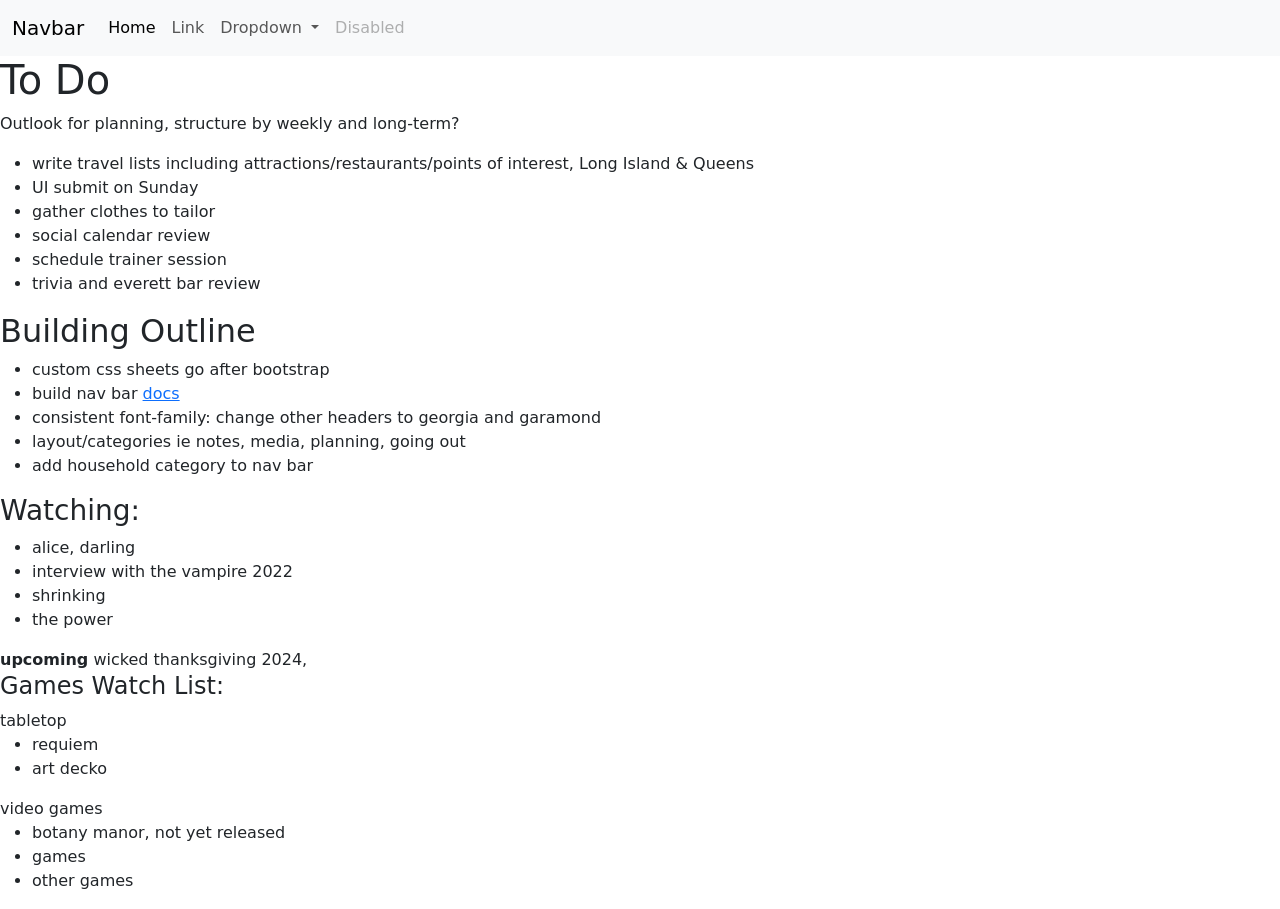
==== index.html @ 29683181 "Rename starting.html to index.html" ====
<meta name="viewport" content="width=device-width, initial-scale=1.0" />
<!DOCTYPE html>
<html lang="en">
  <head>
    <meta charset="UTF-8" />
    <meta http-equiv="X-UA-Compatible" content="IE=edge" />
    <meta name="viewport" content="width=device-width, initial-scale=1.0" />

    <title>Exploring Web Design</title>
    <link
      href="https://cdn.jsdelivr.net/npm/bootstrap@5.3.0-alpha1/dist/css/bootstrap.min.css"
      rel="stylesheet"
      integrity="sha384-GLhlTQ8iRABdZLl6O3oVMWSktQOp6b7In1Zl3/Jr59b6EGGoI1aFkw7cmDA6j6gD"
      crossorigin="anonymous"
    />
    <link rel="stylesheet" href="styles.css" />
  </head>
  <body>
    <nav class="navbar navbar-expand-lg bg-body-tertiary">
      <div class="container-fluid">
        <a class="navbar-brand" href="#">Navbar</a>
        <button
          class="navbar-toggler"
          type="button"
          data-bs-toggle="collapse"
          data-bs-target="#navbarSupportedContent"
          aria-controls="navbarSupportedContent"
          aria-expanded="false"
          aria-label="Toggle navigation"
        >
          <span class="navbar-toggler-icon"></span>
        </button>
        <div class="collapse navbar-collapse" id="navbarSupportedContent">
          <ul class="navbar-nav me-auto mb-2 mb-lg-0">
            <li class="nav-item">
              <a class="nav-link active" aria-current="page" href="#">Home</a>
            </li>
            <li class="nav-item">
              <a class="nav-link" href="#">Link</a>
            </li>
            <li class="nav-item dropdown">
              <a
                class="nav-link dropdown-toggle"
                href="#"
                role="button"
                data-bs-toggle="dropdown"
                aria-expanded="false"
              >
                Dropdown
              </a>
              <ul class="dropdown-menu">
                <li><a class="dropdown-item" href="#">Action</a></li>
                <li><a class="dropdown-item" href="#">Another action</a></li>
                <li><hr class="dropdown-divider" /></li>
                <li>
                  <a class="dropdown-item" href="#">Something else here</a>
                </li>
              </ul>
            </li>
            <li class="nav-item">
              <a class="nav-link disabled">Disabled</a>
            </li>
          </ul>
        </div>
      </div>
    </nav>
    <h1>To Do</h1>
    <p>Outlook for planning, structure by weekly and long-term?</p>
    <ul>
      <li>
        write travel lists including attractions/restaurants/points of interest,
        Long Island & Queens
      </li>
      <li>UI submit on Sunday</li>
      <li>gather clothes to tailor</li>
      <li>social calendar review</li>
      <li>schedule trainer session</li>
      <li>trivia and everett bar review</li>
    </ul>
    <h2>Building Outline</h2>
    <ul>
      <li>custom css sheets go after bootstrap</li>
      <li>
        build nav bar
        <a href="https://getbootstrap.com/docs/5.3/components/navbar/">docs</a>
      </li>
      <li>
        consistent font-family: change other headers to georgia and garamond
      </li>
      <li>layout/categories ie notes, media, planning, going out</li>
      <li>add household category to nav bar</li>
    </ul>
    <h3>Watching:</h3>
    <ul>
      <li>alice, darling</li>
      <li>interview with the vampire 2022</li>
      <li>shrinking</li>
      <li>the power</li>
    </ul>
    <strong>upcoming</strong>
    wicked thanksgiving 2024,
    <h4>Games Watch List:</h4>
    <div>tabletop</div>
    <ul>
      <li>requiem</li>
      <li>art decko</li>
    </ul>
    <div>video games</div>

    <ul>
      <li>botany manor, not yet released</li>
      <li>games</li>
      <li>other games</li>
    </ul>

    <script
      src="https://cdn.jsdelivr.net/npm/bootstrap@5.3.0-alpha1/dist/js/bootstrap.bundle.min.js"
      integrity="sha384-w76AqPfDkMBDXo30jS1Sgez6pr3x5MlQ1ZAGC+nuZB+EYdgRZgiwxhTBTkF7CXvN"
      crossorigin="anonymous"
    ></script>
  </body>
</html>
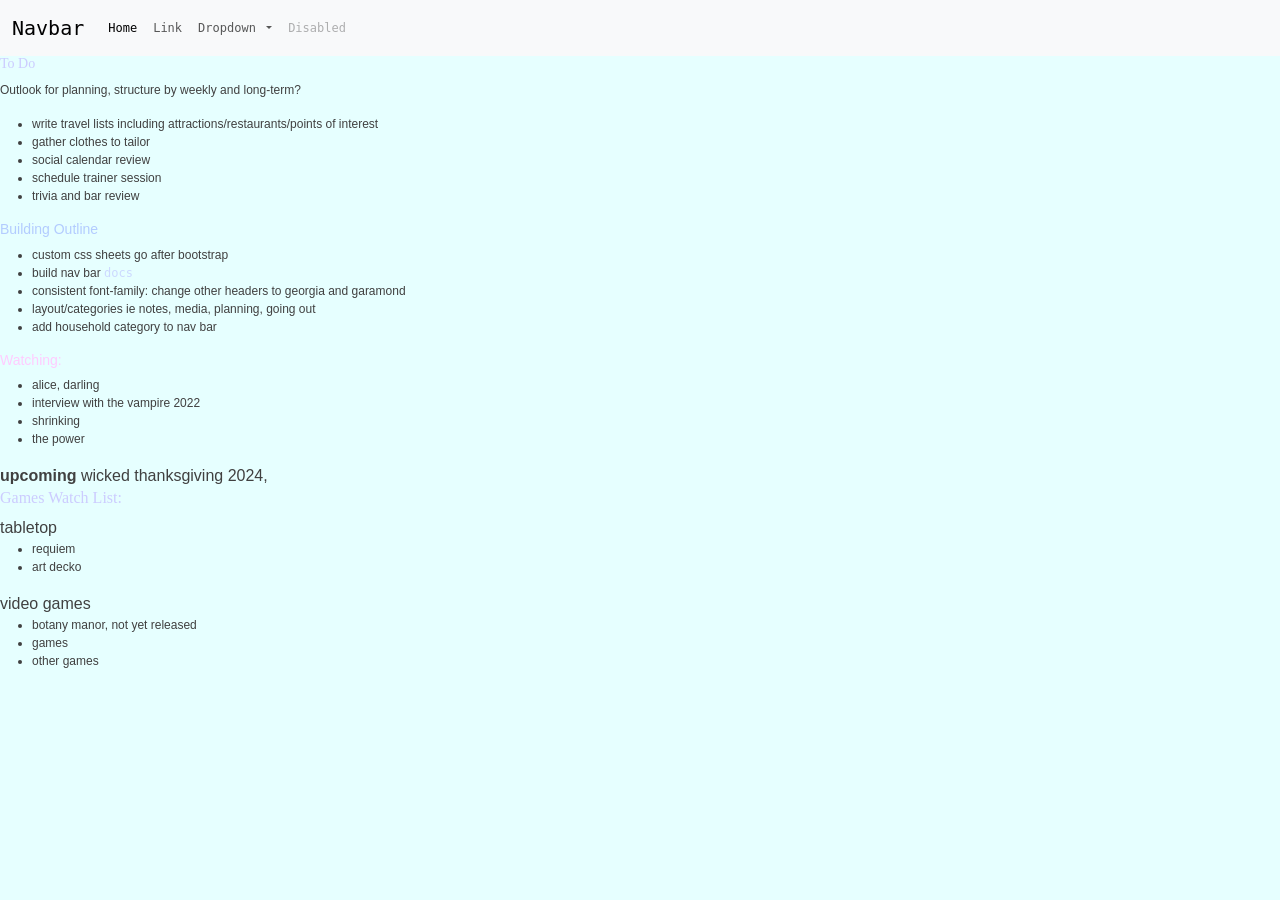
==== commit f0e1dcb7: "Refine travel list" ====
--- a/index.html
+++ b/index.html
@@ -68,14 +68,12 @@
     <p>Outlook for planning, structure by weekly and long-term?</p>
     <ul>
       <li>
-        write travel lists including attractions/restaurants/points of interest,
-        Long Island & Queens
+        write travel lists including attractions/restaurants/points of interest
       </li>
-      <li>UI submit on Sunday</li>
       <li>gather clothes to tailor</li>
       <li>social calendar review</li>
       <li>schedule trainer session</li>
-      <li>trivia and everett bar review</li>
+      <li>trivia and bar review</li>
     </ul>
     <h2>Building Outline</h2>
     <ul>
--- a/styles.css
+++ b/styles.css
@@ -0,0 +1,38 @@
+body {
+  background-color: #e6ffff;
+  color: #404040;
+  font-family: verdana, sans-serif;
+}
+h1 {
+  color: #ccccff;
+  font-size: 14px;
+  font-family: Georgia, Garamond, serif;
+}
+h2 {
+  color: #b3ccff;
+  font-size: 14px;
+}
+
+h3 {
+  color: #ffccff;
+  font-size: 14px;
+}
+h4 {
+  color: #ccccff;
+  font-size: 16px;
+  font-family: Georgia, Garamond, serif;
+}
+a {
+  text-decoration: none;
+  color: #ccd9ff;
+  font-family: Lucida Console, monospace;
+  font-size: 12 px;
+}
+
+li {
+  font-size: 12px;
+}
+p {
+  font-family: verdana, sans-serif;
+  font-size: 12px;
+}
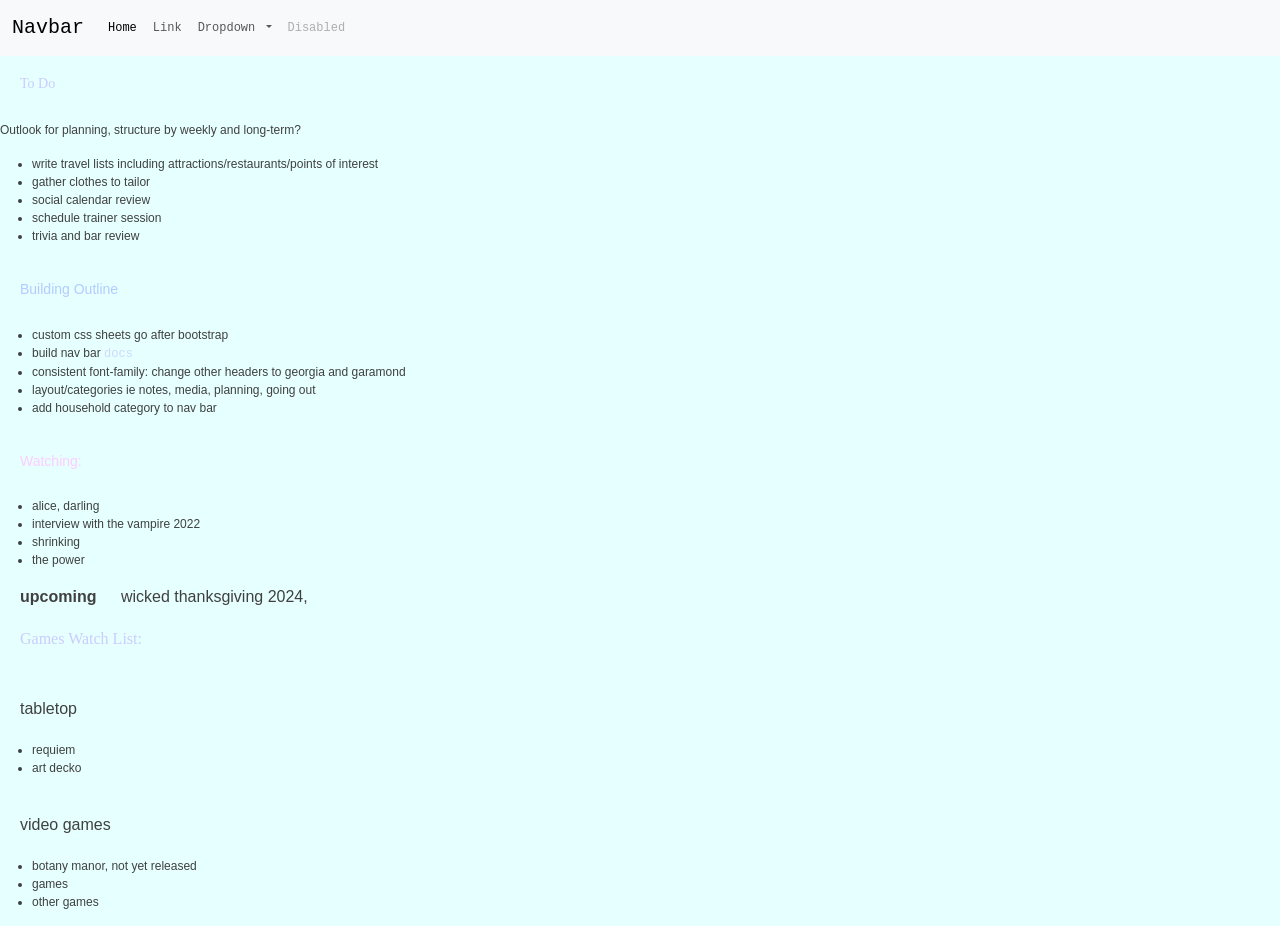
==== commit 089b5dee: "Add padding class to HTML headings and divs Added 'padElement' class to various HTML elements for st" ====
--- a/index.html
+++ b/index.html
@@ -64,7 +64,7 @@
         </div>
       </div>
     </nav>
-    <h1>To Do</h1>
+    <h1 class="padElement">To Do</h1>
     <p>Outlook for planning, structure by weekly and long-term?</p>
     <ul>
       <li>
@@ -75,7 +75,7 @@
       <li>schedule trainer session</li>
       <li>trivia and bar review</li>
     </ul>
-    <h2>Building Outline</h2>
+    <h2 class="padElement">Building Outline</h2>
     <ul>
       <li>custom css sheets go after bootstrap</li>
       <li>
@@ -88,22 +88,22 @@
       <li>layout/categories ie notes, media, planning, going out</li>
       <li>add household category to nav bar</li>
     </ul>
-    <h3>Watching:</h3>
+    <h3 class="padElement">Watching:</h3>
     <ul>
       <li>alice, darling</li>
       <li>interview with the vampire 2022</li>
       <li>shrinking</li>
       <li>the power</li>
     </ul>
-    <strong>upcoming</strong>
+    <strong class="padElement">upcoming</strong>
     wicked thanksgiving 2024,
-    <h4>Games Watch List:</h4>
-    <div>tabletop</div>
+    <h4 class="padElement">Games Watch List:</h4>
+    <div class="padElement">tabletop</div>
     <ul>
       <li>requiem</li>
       <li>art decko</li>
     </ul>
-    <div>video games</div>
+    <div class="padElement">video games</div>
 
     <ul>
       <li>botany manor, not yet released</li>
--- a/styles.css
+++ b/styles.css
@@ -2,6 +2,12 @@
   background-color: #e6ffff;
   color: #404040;
   font-family: verdana, sans-serif;
+}
+.padElement {
+  padding-top: 20px;
+  padding-bottom: 20px;
+  padding-right: 20px;
+  padding-left: 20px;
 }
 h1 {
   color: #ccccff;
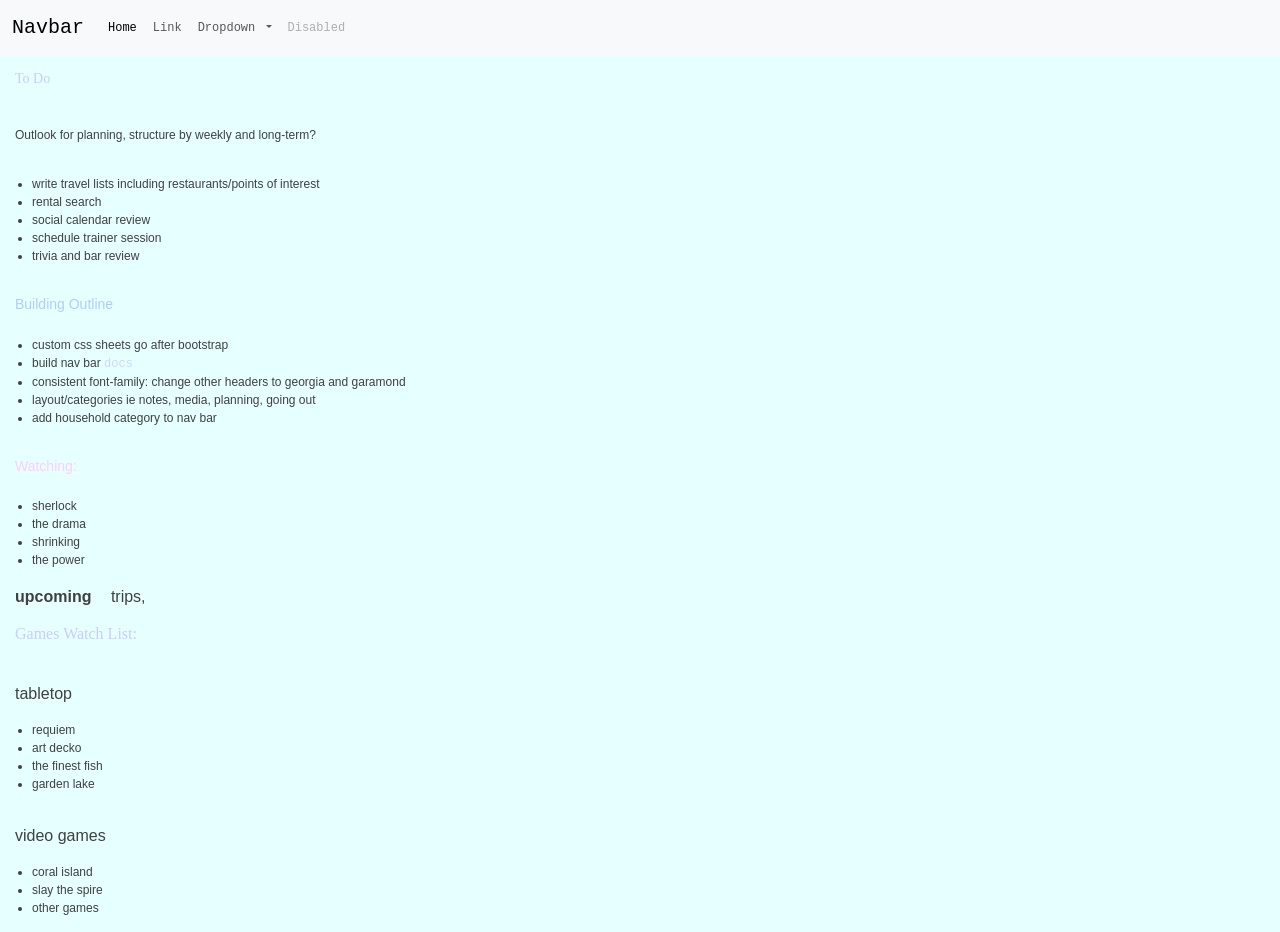
==== commit b034be75: "Refine content and structure in index.html Updated various list items and added classes for styling." ====
--- a/index.html
+++ b/index.html
@@ -65,12 +65,12 @@
       </div>
     </nav>
     <h1 class="padElement">To Do</h1>
-    <p>Outlook for planning, structure by weekly and long-term?</p>
+    <p class="padElement">Outlook for planning, structure by weekly and long-term?</p>
     <ul>
       <li>
-        write travel lists including attractions/restaurants/points of interest
+        write travel lists including restaurants/points of interest
       </li>
-      <li>gather clothes to tailor</li>
+      <li>rental search</li>
       <li>social calendar review</li>
       <li>schedule trainer session</li>
       <li>trivia and bar review</li>
@@ -90,24 +90,26 @@
     </ul>
     <h3 class="padElement">Watching:</h3>
     <ul>
-      <li>alice, darling</li>
-      <li>interview with the vampire 2022</li>
+      <li>sherlock</li>
+      <li>the drama</li>
       <li>shrinking</li>
       <li>the power</li>
     </ul>
     <strong class="padElement">upcoming</strong>
-    wicked thanksgiving 2024,
+    trips,
     <h4 class="padElement">Games Watch List:</h4>
     <div class="padElement">tabletop</div>
     <ul>
       <li>requiem</li>
       <li>art decko</li>
+      <li>the finest fish</li>
+      <li>garden lake</li>
     </ul>
     <div class="padElement">video games</div>
 
     <ul>
-      <li>botany manor, not yet released</li>
-      <li>games</li>
+      <li>coral island</li>
+      <li>slay the spire</li>
       <li>other games</li>
     </ul>
 
--- a/styles.css
+++ b/styles.css
@@ -4,10 +4,10 @@
   font-family: verdana, sans-serif;
 }
 .padElement {
-  padding-top: 20px;
-  padding-bottom: 20px;
-  padding-right: 20px;
-  padding-left: 20px;
+  padding-top: 15px;
+  padding-bottom: 15px;
+  padding-right: 15px;
+  padding-left: 15px;
 }
 h1 {
   color: #ccccff;
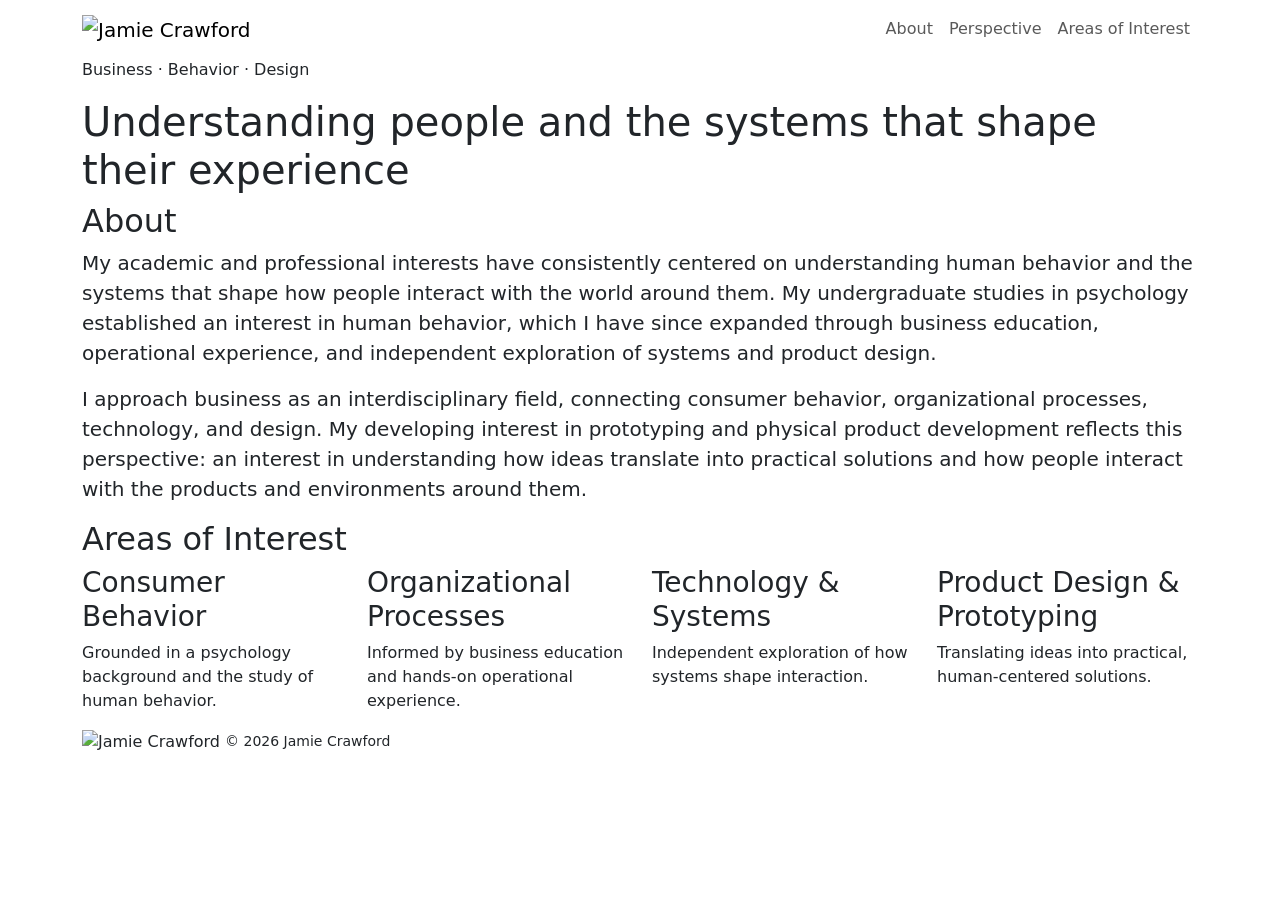
==== commit 68a5daae: "Update title and navigation structure in index.html" ====
--- a/index.html
+++ b/index.html
@@ -1,4 +1,3 @@
-<meta name="viewport" content="width=device-width, initial-scale=1.0" />
 <!DOCTYPE html>
 <html lang="en">
   <head>
@@ -6,112 +5,111 @@
     <meta http-equiv="X-UA-Compatible" content="IE=edge" />
     <meta name="viewport" content="width=device-width, initial-scale=1.0" />
 
-    <title>Exploring Web Design</title>
+    <title>Jamie Crawford | Professional Profile</title>
     <link
       href="https://cdn.jsdelivr.net/npm/bootstrap@5.3.0-alpha1/dist/css/bootstrap.min.css"
       rel="stylesheet"
       integrity="sha384-GLhlTQ8iRABdZLl6O3oVMWSktQOp6b7In1Zl3/Jr59b6EGGoI1aFkw7cmDA6j6gD"
       crossorigin="anonymous"
     />
-    <link rel="stylesheet" href="styles.css" />
+    <link rel="stylesheet" href="professional.css" />
   </head>
   <body>
-    <nav class="navbar navbar-expand-lg bg-body-tertiary">
-      <div class="container-fluid">
-        <a class="navbar-brand" href="#">Navbar</a>
+    <nav class="navbar navbar-expand-lg site-nav">
+      <div class="container">
+        <a class="navbar-brand" href="#top">
+          <img src="logo.jpg" alt="Jamie Crawford" class="brand-logo" />
+        </a>
         <button
           class="navbar-toggler"
           type="button"
           data-bs-toggle="collapse"
-          data-bs-target="#navbarSupportedContent"
-          aria-controls="navbarSupportedContent"
+          data-bs-target="#navbarContent"
+          aria-controls="navbarContent"
           aria-expanded="false"
           aria-label="Toggle navigation"
         >
           <span class="navbar-toggler-icon"></span>
         </button>
-        <div class="collapse navbar-collapse" id="navbarSupportedContent">
-          <ul class="navbar-nav me-auto mb-2 mb-lg-0">
+        <div class="collapse navbar-collapse" id="navbarContent">
+          <ul class="navbar-nav ms-auto">
+            <li class="nav-item"><a class="nav-link" href="#about">About</a></li>
             <li class="nav-item">
-              <a class="nav-link active" aria-current="page" href="#">Home</a>
+              <a class="nav-link" href="#perspective">Perspective</a>
             </li>
             <li class="nav-item">
-              <a class="nav-link" href="#">Link</a>
-            </li>
-            <li class="nav-item dropdown">
-              <a
-                class="nav-link dropdown-toggle"
-                href="#"
-                role="button"
-                data-bs-toggle="dropdown"
-                aria-expanded="false"
-              >
-                Dropdown
-              </a>
-              <ul class="dropdown-menu">
-                <li><a class="dropdown-item" href="#">Action</a></li>
-                <li><a class="dropdown-item" href="#">Another action</a></li>
-                <li><hr class="dropdown-divider" /></li>
-                <li>
-                  <a class="dropdown-item" href="#">Something else here</a>
-                </li>
-              </ul>
-            </li>
-            <li class="nav-item">
-              <a class="nav-link disabled">Disabled</a>
+              <a class="nav-link" href="#interests">Areas of Interest</a>
             </li>
           </ul>
         </div>
       </div>
     </nav>
-    <h1 class="padElement">To Do</h1>
-    <p class="padElement">Outlook for planning, structure by weekly and long-term?</p>
-    <ul>
-      <li>
-        write travel lists including restaurants/points of interest
-      </li>
-      <li>rental search</li>
-      <li>social calendar review</li>
-      <li>schedule trainer session</li>
-      <li>trivia and bar review</li>
-    </ul>
-    <h2 class="padElement">Building Outline</h2>
-    <ul>
-      <li>custom css sheets go after bootstrap</li>
-      <li>
-        build nav bar
-        <a href="https://getbootstrap.com/docs/5.3/components/navbar/">docs</a>
-      </li>
-      <li>
-        consistent font-family: change other headers to georgia and garamond
-      </li>
-      <li>layout/categories ie notes, media, planning, going out</li>
-      <li>add household category to nav bar</li>
-    </ul>
-    <h3 class="padElement">Watching:</h3>
-    <ul>
-      <li>sherlock</li>
-      <li>the drama</li>
-      <li>shrinking</li>
-      <li>the power</li>
-    </ul>
-    <strong class="padElement">upcoming</strong>
-    trips,
-    <h4 class="padElement">Games Watch List:</h4>
-    <div class="padElement">tabletop</div>
-    <ul>
-      <li>requiem</li>
-      <li>art decko</li>
-      <li>the finest fish</li>
-      <li>garden lake</li>
-    </ul>
-    <div class="padElement">video games</div>
 
-    <ul>
-      <li>coral island</li>
-      <li>slay the spire</li>
-      <li>other games</li>
-    </ul>
+    <header class="hero" id="top">
+      <div class="container">
+        <p class="eyebrow">Business &middot; Behavior &middot; Design</p>
+        <h1>Understanding people and the systems that shape their experience</h1>
+      </div>
+    </header>
+
+    <main class="container">
+      <section id="about" class="statement">
+        <h2>About</h2>
+        <p class="lead">
+          My academic and professional interests have consistently centered on
+          understanding human behavior and the systems that shape how people
+          interact with the world around them. My undergraduate studies in
+          psychology established an interest in human behavior, which I have
+          since expanded through business education, operational experience,
+          and independent exploration of systems and product design.
+        </p>
+        <p class="lead" id="perspective">
+          I approach business as an interdisciplinary field, connecting consumer
+          behavior, organizational processes, technology, and design. My
+          developing interest in prototyping and physical product development
+          reflects this perspective: an interest in understanding how ideas
+          translate into practical solutions and how people interact with the
+          products and environments around them.
+        </p>
+      </section>
+
+      <section id="interests" class="interests">
+        <h2>Areas of Interest</h2>
+        <div class="row g-4">
+          <div class="col-md-6 col-lg-3">
+            <div class="interest-card">
+              <h3>Consumer Behavior</h3>
+              <p>Grounded in a psychology background and the study of human behavior.</p>
+            </div>
+          </div>
+          <div class="col-md-6 col-lg-3">
+            <div class="interest-card">
+              <h3>Organizational Processes</h3>
+              <p>Informed by business education and hands-on operational experience.</p>
+            </div>
+          </div>
+          <div class="col-md-6 col-lg-3">
+            <div class="interest-card">
+              <h3>Technology &amp; Systems</h3>
+              <p>Independent exploration of how systems shape interaction.</p>
+            </div>
+          </div>
+          <div class="col-md-6 col-lg-3">
+            <div class="interest-card">
+              <h3>Product Design &amp; Prototyping</h3>
+              <p>Translating ideas into practical, human-centered solutions.</p>
+            </div>
+          </div>
+        </div>
+      </section>
+    </main>
+
+    <footer class="site-footer">
+      <div class="container">
+        <img src="logo.jpg" alt="Jamie Crawford" class="footer-logo" />
+        <small>&copy; 2026 Jamie Crawford</small>
+      </div>
+    </footer>
 
     <script
       src="https://cdn.jsdelivr.net/npm/bootstrap@5.3.0-alpha1/dist/js/bootstrap.bundle.min.js"
